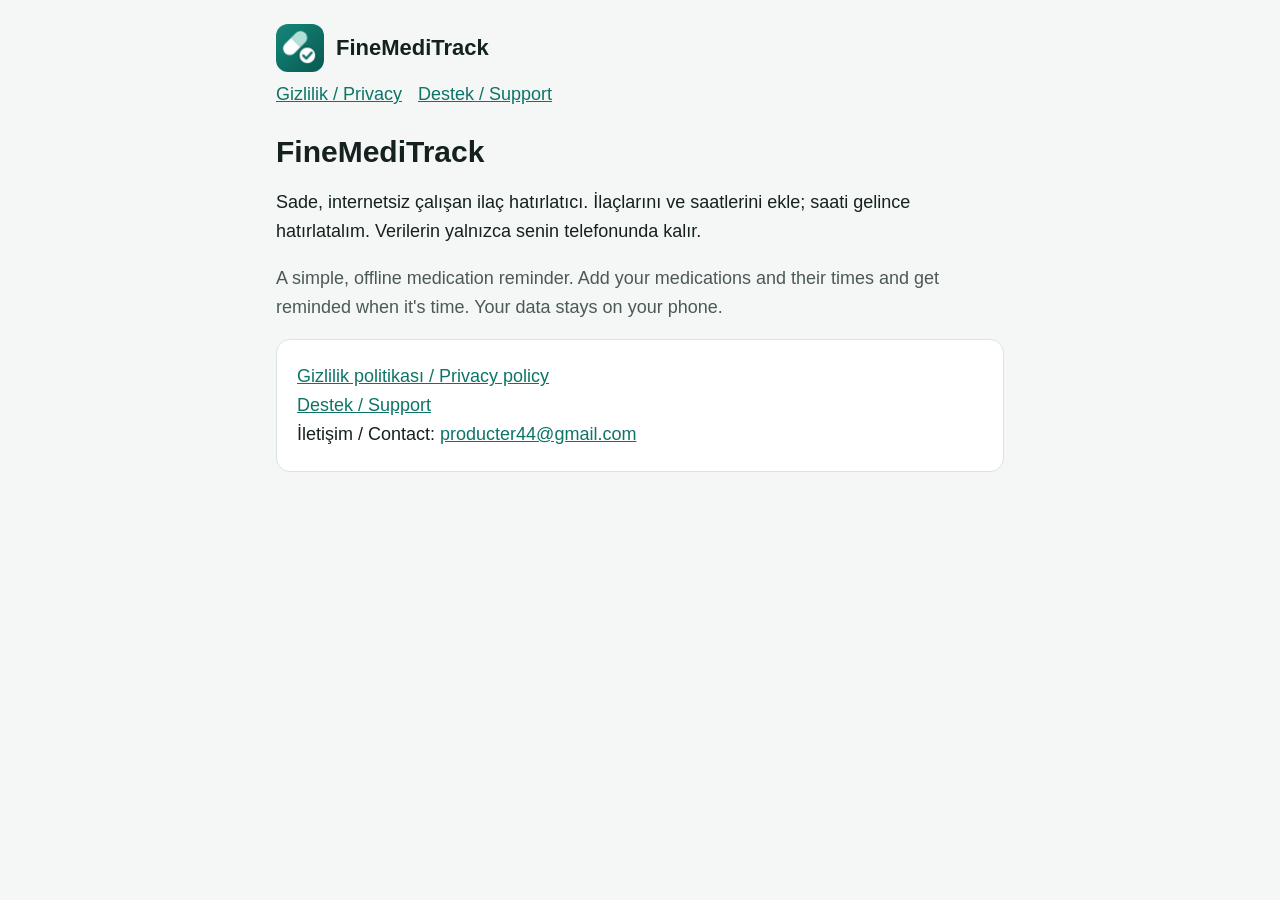
==== index.html @ 2c9cce1d "Privacy policy and support pages for FineMediTrack" ====
<!doctype html><html lang="tr"><head><meta charset="utf-8"><meta name="viewport" content="width=device-width, initial-scale=1"><link rel="icon" href="./assets/icon.png"><link rel="stylesheet" href="./assets/style.css"><title>FineMediTrack</title></head><body><main><header><img src="./assets/icon.png" alt=""><a href="./">FineMediTrack</a></header><nav><a href="./privacy/">Gizlilik / Privacy</a><a href="./support/">Destek / Support</a></nav>
<h1>FineMediTrack</h1>
<p>Sade, internetsiz çalışan ilaç hatırlatıcı. İlaçlarını ve saatlerini ekle; saati gelince hatırlatalım. Verilerin yalnızca senin telefonunda kalır.</p>
<p class="dim">A simple, offline medication reminder. Add your medications and their times and get reminded when it's time. Your data stays on your phone.</p>
<div class="card"><p><a href="privacy/">Gizlilik politikası / Privacy policy</a><br><a href="support/">Destek / Support</a><br>İletişim / Contact: <a href="mailto:producter44@gmail.com">producter44@gmail.com</a></p></div>
</main></body></html>
---- assets/style.css ----
:root { --teal: #0E7468; --text: #15211F; --dim: #4C5957; --bg: #F4F7F6; --card: #FFFFFF; --line: #DCE3E2; }
@media (prefers-color-scheme: dark) {
  :root { --teal: #5CC8B8; --text: #E6EDEC; --dim: #A1ADAB; --bg: #0F1817; --card: #1B2523; --line: #2E3A38; }
}
* { box-sizing: border-box; }
body { margin: 0; background: var(--bg); color: var(--text); font: 18px/1.6 -apple-system, BlinkMacSystemFont, "Segoe UI", Roboto, sans-serif; }
main { max-width: 760px; margin: 0 auto; padding: 24px 16px 64px; }
header { display: flex; align-items: center; gap: 12px; margin-bottom: 8px; }
header img { width: 48px; height: 48px; border-radius: 12px; }
header a { color: var(--text); text-decoration: none; font-weight: 700; font-size: 22px; }
nav { display: flex; gap: 16px; flex-wrap: wrap; margin: 8px 0 24px; }
nav a, a { color: var(--teal); }
h1 { font-size: 30px; line-height: 1.25; margin: 16px 0 4px; }
h2 { font-size: 22px; margin-top: 32px; }
.dim { color: var(--dim); }
.card { background: var(--card); border: 1px solid var(--line); border-radius: 14px; padding: 4px 20px; margin: 16px 0; }
.lang { display: inline-block; font-size: 14px; font-weight: 700; color: var(--dim); border: 1px solid var(--line); border-radius: 999px; padding: 2px 10px; }
hr { border: 0; border-top: 1px solid var(--line); margin: 48px 0; }
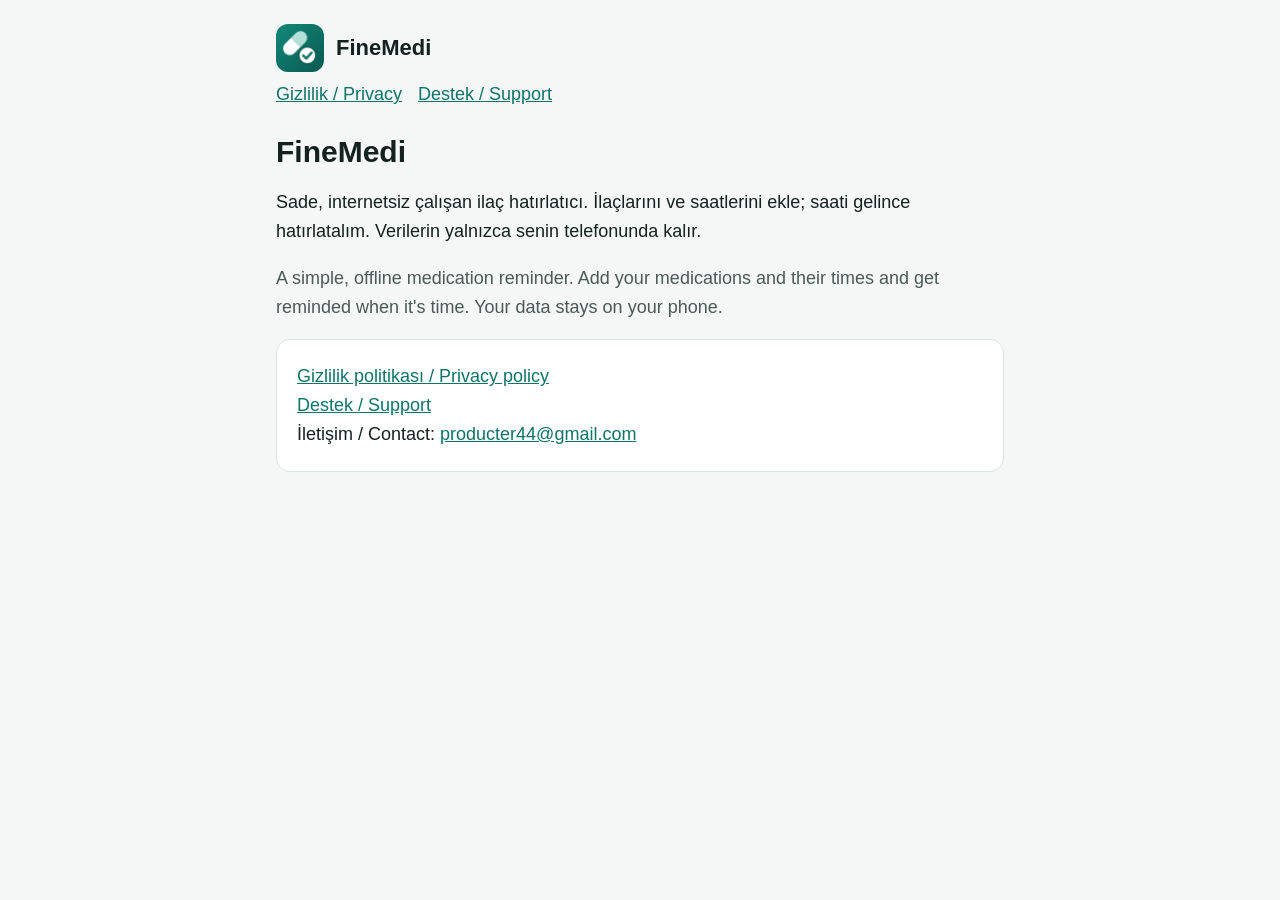
==== commit ec28c28f: "Rename the app to FineMedi" ====
--- a/index.html
+++ b/index.html
@@ -1,5 +1,5 @@
-<!doctype html><html lang="tr"><head><meta charset="utf-8"><meta name="viewport" content="width=device-width, initial-scale=1"><link rel="icon" href="./assets/icon.png"><link rel="stylesheet" href="./assets/style.css"><title>FineMediTrack</title></head><body><main><header><img src="./assets/icon.png" alt=""><a href="./">FineMediTrack</a></header><nav><a href="./privacy/">Gizlilik / Privacy</a><a href="./support/">Destek / Support</a></nav>
-<h1>FineMediTrack</h1>
+<!doctype html><html lang="tr"><head><meta charset="utf-8"><meta name="viewport" content="width=device-width, initial-scale=1"><link rel="icon" href="./assets/icon.png"><link rel="stylesheet" href="./assets/style.css"><title>FineMedi</title></head><body><main><header><img src="./assets/icon.png" alt=""><a href="./">FineMedi</a></header><nav><a href="./privacy/">Gizlilik / Privacy</a><a href="./support/">Destek / Support</a></nav>
+<h1>FineMedi</h1>
 <p>Sade, internetsiz çalışan ilaç hatırlatıcı. İlaçlarını ve saatlerini ekle; saati gelince hatırlatalım. Verilerin yalnızca senin telefonunda kalır.</p>
 <p class="dim">A simple, offline medication reminder. Add your medications and their times and get reminded when it's time. Your data stays on your phone.</p>
 <div class="card"><p><a href="privacy/">Gizlilik politikası / Privacy policy</a><br><a href="support/">Destek / Support</a><br>İletişim / Contact: <a href="mailto:producter44@gmail.com">producter44@gmail.com</a></p></div>
